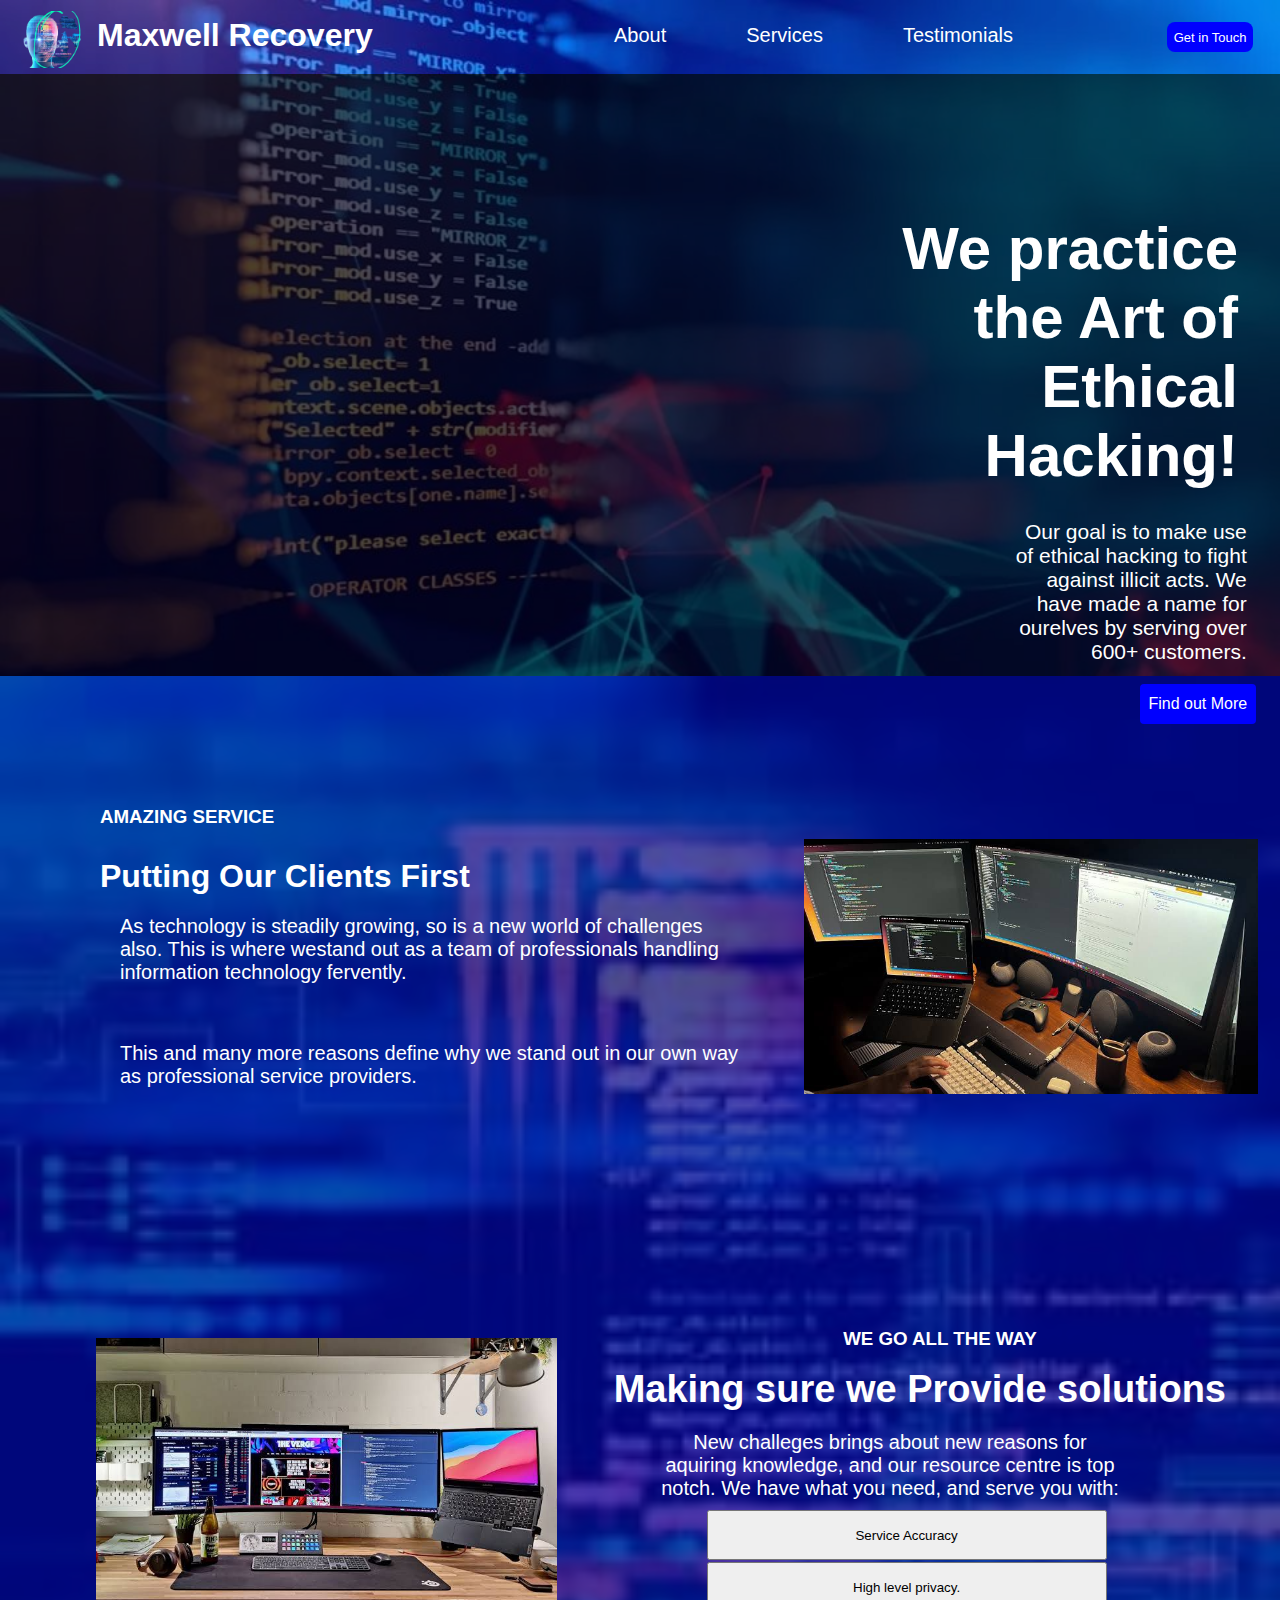
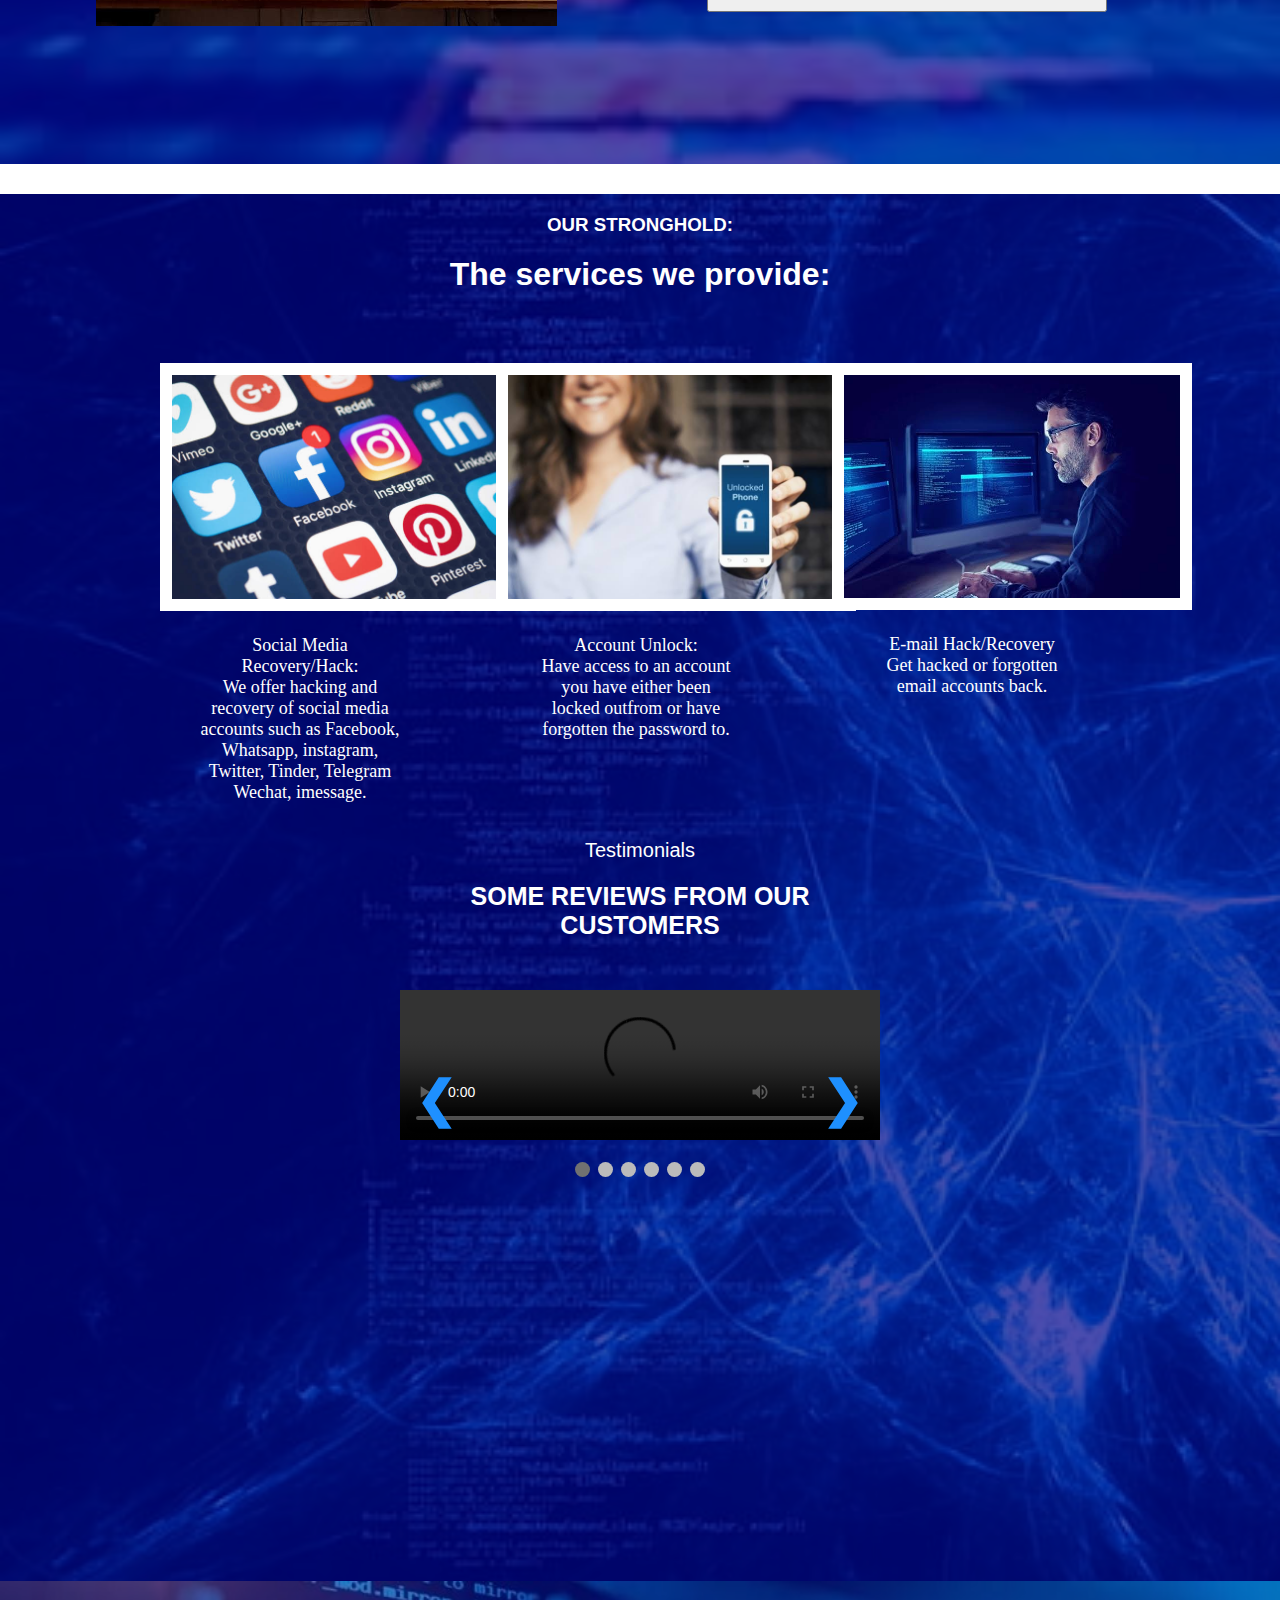
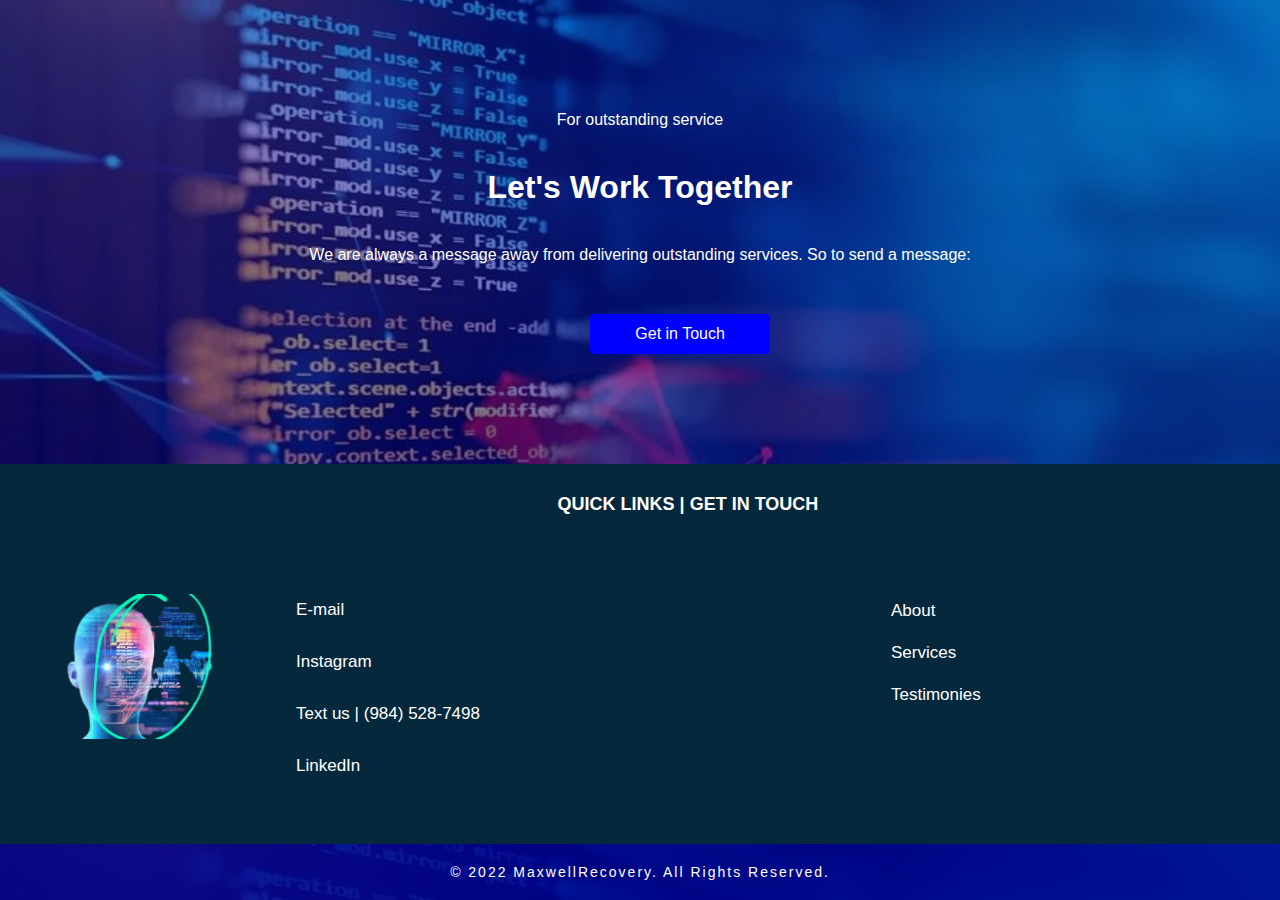
==== index.html @ 503d884e "Add files via upload" ====
<!DOCTYPE html> 
<html> 
<head> 
    <title> Maxwell Recovery - All Social Media Recovery Services </title>
    
        <meta charset="UTF-8">
        <meta name="description" content="All social media recovery servies.">
        <meta name="keywords" content="maxwellrecovery,hacked, recover,social media,recover hacked account">
        <meta name="viewport" content="width=device-width,initial-scale=1.0">
        <meta name="robots" content="index, follow">
    
    <link rel="icon" href="images/logo.png" />
    <link rel="stylesheet" type="text/css" href="style.css" />
    <link rel="stylesheet" href="style2.css" type="text/css" media="screen and (max-width: 980px)" />   
    </head>
    
    <body> 
        <div class="main-container">      
        <div class="header">
            <h1> Maxwell Recovery </h1>
            <img src="images/logo.png"/>
            
            <span class="open" id="openn" onclick="openNav()" style="cursor:pointer;"> &#9776; </span>
            
            <ul id="slide"> 
                <li><a href="aboutus.html"> About </a></li>
                <li> <a href="#container3"> Services</a> </li>
                <li> <a href="#testimonials">Testimonials</a> </li>
            </ul>
            
            <button> <a href="#firstul"> Get in Touch </a> </button>
        </div>
        
        
        <div class="container2">
            <h1> We practice the Art of Ethical Hacking! </h1>
            
            <p> Our goal is to make use of ethical hacking to fight against illicit acts. We have made a name for ourelves by serving over 600+ customers. </p>
            <button> <a href="aboutus.html">Find out More</a> </button>
            
            </div>
            </div>
            
        <div class="container3bg">
        <div class="container3" id="container3" >
            
            <h3> AMAZING SERVICE </h3>
            
            <h1> Putting Our Clients First</h1>
            
            <p> As technology is steadily growing, so is a new world of challenges also. This is where westand out as a team of professionals handling information technology fervently. </p> <br> 
            
            <p> This and many more reasons define why we stand out in our own way as professional service providers. </p>
            
            <img src="images/container2%20img.jpeg" />
        </div>
    
        
        
        <div class="container4">
            
            <img src="images/container4%20pic.jpeg" />
        
            <h3> WE GO ALL THE WAY </h3>
            
            <h1> Making sure we Provide solutions </h1>
            
            <p> New challeges brings about new reasons for aquiring knowledge, and our resource centre is top notch. We have what you need, and serve you with: </p>
            
            <button onclick="showSub1()"> Service Accuracy </button >
            
                <p id="sub1"> We make sure that we come together to deliver precise solution and not by hit-and-miss. </p>
            <button onclick="showSub2()"> High level privacy. </button >
            <p id="sub2"> We are hell bent on privacy i.e whatever happens betweens us stays there.</p>
            
        </div>
        </div>
        
        
        <div class="container5bg">
            <div class="bgdull">
        <div class="container5">
            <h3> OUR STRONGHOLD: </h3>
            
            <h1> The services we provide: </h1>
            
            <div class="images">
            <figure>
            <img src="images/socialmedia.JPG" />
                <figcaption> Social Media Recovery/Hack: <br> We offer hacking and recovery of social media accounts such as Facebook, Whatsapp, instagram, Twitter, Tinder, Telegram Wechat, imessage. </figcaption>
            </figure>
        
                
            <figure>
            <img src="images/extramile.JPG" />
                <figcaption> Account Unlock: <br>Have access to an account you have either been locked outfrom or have forgotten the password to. </figcaption>
            </figure>
            
            <figure>
            <img src="images/mother.JPG" />
                <figcaption> E-mail Hack/Recovery <br>Get hacked or forgotten email accounts back. </figcaption>
            </figure>
            </div> </div> <br> <br> 
            
            <div class="container6">
            <p id="testimonials"> Testimonials </p>
            
            <h1> SOME REVIEWS FROM OUR CUSTOMERS </h1>
            
    <div class="slideshow-container">
         <div class="mySlides fade">
    <div class="numbertext">1 / 6</div>
             <video src="images/testimony1.mp4" preload controls style="width:100%"> </video>
<!--    <div class="text">Caption Text</div>-->
  </div>

  <div class="mySlides fade">
    <div class="numbertext">2 / 6</div>
    <img src="images/testimony2.jpeg" style="width:100%" />
<!--    <div class="text">Caption Two</div>-->
  </div>

  <div class="mySlides fade">
    <div class="numbertext">3 / 6</div>
      <video src="images/testimony3.mp4" preload controls style="width:100%"></video>
<!--    <div class="text">Caption Three</div>-->
  </div>
        
  <div class="mySlides fade">
    <div class="numbertext">4 / 6</div>
    <img src="images/testimony4.jpeg" style="width:100%" />
<!--    <div class="text">Caption Four</div>-->
  </div>
        
    <div class="mySlides fade">
    <div class="numbertext">5 / 6</div>
        <video src="images/testimony5.mp4" preload controls style="width:100%"></video> 
<!--    <div class="text"> Caption Five</div>-->
  </div>
        
    <div class="mySlides fade">
    <div class="numbertext">6 / 6</div>
    <img src="images/testimony6.jpeg" style="width:100%" />
<!--    <div class="text"> Caption Six</div>-->
  </div>

  <!-- Next and previous buttons -->
  <a class="prev" onclick="plusSlides(-1)">&#10094;</a>
  <a class="next" onclick="plusSlides(1)">&#10095;</a>
<br>
        </div>

<!-- The dots/circles -->
<div style="text-align:center">
  <span class="dot" onclick="currentSlide(1)"></span>
  <span class="dot" onclick="currentSlide(2)"></span>
  <span class="dot" onclick="currentSlide(3)"></span>
  <span class="dot" onclick="currentSlide(4)"></span>
  <span class="dot" onclick="currentSlide(5)"></span>
    <span class="dot" onclick="currentSlide(6)"></span>
</div>       
            </div>
        </div>
        </div>
        
        <div class="main-container">
        <div class="container7">
            <p> For outstanding service </p>
            
            <h1> Let's Work Together </h1>
            
            <p> We are always a message away from  delivering outstanding services. So to send a message: </p>
            
            <button> <a href="#secondul"> Get in Touch </a> </button>
        </div>
        </div>
        
        <div class="container8">
            
            <a href="#top"><img src="images/logo.png" /></a>
            
            <h2> QUICK LINKS | GET IN TOUCH </h2>
            
            <ul id="secondul"> 
                <li> <a href="mailto:Maxwellken360@gmail.com">E-mail</a> </li>
                <li> <a href="https://www.instagram.com/maxwell_recovery360/?fs=e&s=cl">Instagram</a> </li>
                <li> Text us | (984) 528-7498</li>
                <li> <a href="#">LinkedIn</a> </li>    
            </ul>
            
            <ul id="firstul">
                <li><a href="aboutus.html"> About</a> </li>
                <li> <a href="#services">Services</a> </li>
                <li> <a href="#testimonials">Testimonies </a></li>
            </ul>
            
        </div>

    <div id="google_translate_element"></div>
        
        <div class="main-container">
        <div class="bottom">
            <p> &copy; 2022 MaxwellRecovery. All Rights Reserved. </p>
        </div>
        </div> 
        
        <script type="text/javascript" src="//translate.google.com/translate_a/element.js?cb=googleTranslateElementInit"></script>
        
        <script type="text/javascript">
            function googleTranslateElementInit() {
                new google.translate.TranslateElement({pageLanguage: 'en'}, 'google_translate_element');
            }
        </script>     
        
        <script src="app.js" type="text/javascript"> </script>
        
    </body>
</html>
---- style.css ----
*{
    padding: 0px; 
    margin: 0px; 
}

.main-container{
    background: url(images/background%201.jpeg);
    background-size: cover; 
}

.header{
    background: rgba(0,0,225,0.4);
    padding: 27px;
    height: 20px;
}

.header h1{
    font-family: sans-serif;
    margin-left: 70px;
    margin-top: -10px;
    color: white;
}

.header img{
    width: 7%;
    margin-left: -30px;
    margin-top: -50px;
}

.open{
    display: none;
}

.header ul{
    float: right;
    margin-right: 200px;
}

.header li{
    display: inline;
    float: left;
    margin-top: -70px;
    font-size: 20px;
    font-family: sans-serif;
    color: white;
    padding: 40px;
}

.header button{
    float: right;
    margin-top: -65px;
    margin-left: 540px;
    width: 7%;
    height: 30px;
    border: none;
    border-radius: 8px;
    background: blue;
    color: white;
    font-size: 13px;
    user-select: none;
}

.header button:hover{
    background: darkblue;
    transition: 0.2s;
    cursor: pointer;
}

.header a{
    text-decoration: none;
    color: white;
}


.container2 {
    height:2px;
    padding: 300px;
    background: rgba(0,0,25,0.7);
}

.container2 h1{
    color: white; 
    text-align: right;
    font-family: sans-serif; 
    font-size: 60px;
    width: 60%;
    margin-top: -160px;
    margin-left: 530px;
    margin-bottom: 3px;
}

.container2 p{
    color: white;
    text-align: right;
    font-size: 21px;
    width: 36%;
    margin-top: 10px;
    margin-left: 682px;
}

.container2 button{
    margin-left: 840px;
    width: 17%;
    height: 40px;
    font-size: 16px;
    border: none;
    border-radius: 4px;
    background: blue;
    color: white;
    user-select: none;
}

.container2 button:hover{
    background: darkblue;
    transition: 0.2s;
    cursor: pointer;
}
.container2 a{
    text-decoration: none;
    color: white;
}


.container3bg{
    background: url(images/background%202.jpeg);
    background-size: cover;
}
.container3{
    background: rgba(0,0,139,0.7);
    padding: 100px;
}


.container3 h3{
    padding: 30px;
    margin: 0 -30px;
    font-family: sans-serif;
    color: white; 
    letter-spacing: 2;
}

.container3 h1{
   margin: 0 0px;
    font-family: sans-serif;
    color: white;
}

.container3 p{
    width: 58%;
    margin: 10 -16px;
    text-align: left;
    font-size: 20px;
    color: white
}

.container3 img{
    width: 42%;
    float: left;
    margin-left: 704px;
    margin-top: -269px;
}
.container4{
    background: rgba(0,0,139,0.7);
    padding: 150px;
}
.container4 img{
    width: 47%;
    float:left;
    margin-left: -54px;
    margin-top: -20px;
}

.container4 h3{
    text-align: center; 
    font-family: sans-serif;
    color: white;
    padding: 10px;
    margin-top: -40px;
    margin-left: 600px;
}

.container4 h1{
    text-align: right;
    color: white;
    font-family:sans-serif;
    width: 70%;
    margin-left: 380px;
    font-size: 38px;
    padding: 10px;
    margin-top: -2px;
}

.container4 p{
    text-align: center;
    color: white;
    padding: 10px;
    font-size: 20px;
    margin-left: 500px;
}

.container4 button{
    margin-left: 150px;
    width: 400px;
    margin-bottom: 2px;
    height: 50px;
    user-select: none;
}

#sub1{
    display: none;
}

#sub2{
    display: none;
}


.container5 h3{
    text-align: center;
    padding: 20px;
    color: white;
    margin-top: 30px;
    font-family: sans-serif;
}

.container5 h1{
    text-align: center;
    color: white;
    font-family: sans-serif;
    
}

.bgdull{
    background: rgba(0,0,139,0.7);
}

.container5bg{
    background: url(images/background4.jpg);
    background-size: cover;
}

.images{
    margin-left: 160px;
    margin-top: 70px;
}

figure{
    width: 30%;
    height: 460px;
    float: left;
    color: white;
}

figure img{
    width: 100%;
    border: 12px solid white;
}

figure:hover{
    cursor: pointer;
    background: white;
    color: blue;
    transition: 0.3s;
}

figcaption{
    text-align: center;
    width: 200px;
    margin-left: 40px;
    font-size: 18px;
    margin-top: 20px;   
}

.container6{
    padding: 400px;
}

.container6 p{
    font-size: 20px;
    margin-top: 20px;
}

.container6 h1{
    text-align: center;
    color: white;
    font-family: sans-serif;
    font-size: 25px;
    margin-bottom: 50px;
}

/* Slideshow container */
.slideshow-container {
  max-width: 1000px;
  position: relative;
  margin: auto;
}

/* Hide the images by default */
.mySlides {
  display: none;
}

/* Next & previous buttons */
.prev, .next {
  cursor: pointer;
  position: absolute;
  top: 50%;
  width: auto;
  margin-top: -22px;
  padding: 16px;
  color:dodgerblue;
  font-weight: bolder;
  font-size: 50px;
  transition: 0.6s ease;
  border-radius: 0 3px 3px 0;
  user-select: none;
}

/* Position the "next button" to the right */
.next {
  right: 0;
  border-radius: 3px 0 0 3px;
}

/* On hover, add a black background color with a little bit see-through */
.prev:hover, .next:hover {
  background-color: rgba(0,0,0,0.8);
}

/* Caption text */
/*
.text {
  color: #f2f2f2;
  font-size: 15px;
  padding: 8px 12px;
  position: absolute;
  top: 500px;
  bottom: 8px;
  width: 100%;
  background: rgba(0,0,0,0.8);
  text-align: center;
}
*/

/* Number text (1/3 etc) */
.numbertext {
  color: black;
  font-size: 14px;
  padding: 8px 12px;
  position: absolute;
  top: 0;
}

/* The dots/bullets/indicators */
.dot {
  cursor: pointer;
  height: 15px;
  width: 15px;
  margin: 0 2px;
  background-color: #bbb;
  border-radius: 50%;
  display: inline-block;
  transition: background-color 0.6s ease;
}

.active, .dot:hover {
  background-color: #717171;
}

/* Fading animation */
.fade {
  animation-name: fade;
  animation-duration: 1.5s;
}

@keyframes fade {
  from {opacity: .4}
  to {opacity: 1}
}

.container7{
    background: rgba(0,0,139,0.5);
    padding: 110px;
}

.container7 h1,p{
    text-align: center;
    color: white;
    font-family: sans-serif;
    padding: 20px;
}

.container7 button{
    margin-top:30px;
    margin-left: 480px;
    width: 17%;
    height: 40px;
    font-size: 16px;
    border: none;
    border-radius: 4px;
    background: blue;
    color: white;
    user-select: none;
    
}
.container7 button:hover{
    background: darkblue;
    transition: 0.3s;
}
.container7 a{
    text-decoration: none;
    color: white;
}
.container8{
    background: #06283d;
    height: 380px;
    font-family: sans-serif;
}

.container8 h2{
    padding: 30px;
    float: left;
    font-size: 18px;
    margin-left: 310px;
    color: white;
}

#firstul {
    float:right;
    margin-top: 126px;
    color: white;
}

#firstul li{
    display: block;
    margin-left: -400px;
    padding:11px;
    font-size: 17px;
}


#secondul {
    float: right;
    margin-top: 120px;
    color: white;
}

#secondul li{
    display: block;
    margin-left: -1000px;
    padding:16px;
    font-size: 17px;
}

.container8 a:hover{
    color: blue;
    cursor: pointer;
    transition: 0.3s;
}

.container8 a{
    text-decoration: none;
    color: white;
}

.container8 img{
    width: 17%;
    margin-top: 130px;
    float: left;
}

.bottom {
    background: rgba(0,0,139,0.9)
}
.bottom p{
    font-size: 14px;
    letter-spacing: 2px;
}

/*ABOUT US PAGE*/

.container9 {
    padding: 150px;
    background: rgba(0,0,139,0.8)
}

.container9 img{
    float:left;
    width: 50%;
    margin-left: -140px;
    margin-top: 20px;
}

.container9 h3{
    text-align: center;
    color: white;
    letter-spacing: 3px;
    font-size: 15px;
    font-family: sans-serif;
    padding: 20px;
    
}

.container9 h1{
    text-align: center;
    color: antiquewhite;
    font-family: sans-serif;
}

.container9 p{
    text-align: left; 
    margin-left: 400px;
    font-size: 16px;
}

.container9 button{
    margin-left: 220px;
    margin-top: 10px;
     width: 17%;
    height: 40px;
    font-size: 16px;
    border: none;
    border-radius: 4px;
    background: blue;
    color: white;
    user-select: none;
}

.container9 a{
    text-decoration: none;
    color: white;
}

.container10 {
    padding: 160px;
}

.container10 h1{
    font-family: sans-serif;
    font-size: 34px;
    margin-left: -60px;
}

.container10 p{
    color: black;
    margin-left: -90px;
    font-size: 17px;
    width: 50%;
}

.container10 h3{
    float: right; 
    margin-top: -330px;
    margin-right: 180px;
    color: darkgoldenrod;
    font-family: cursive;
    font-size: 30px;
}

.container10 img{
    width: 50%; 
    float: right;
    margin-top: -260px;   
}

.container11 p{
    color: black;
    font-family: monospace;
    font-size: 20px;
}
---- style2.css ----
.header{
    width: 1204px;
    background: rgba(0,0,225,0.4);
    height: 140px;
}

.header h1{
    margin-left: 200px;
    margin-top: 30px;
    font-size: 80px;
}

.header img{
    width: 18%;
    margin-top: -130px;
}

.main-container{
    width: 78.7rem;
    background: url(images/background%201.jpeg);
    background-size: cover; 
}

.header ul{
    display: none;
    position: absolute;
    text-align: center;
    width: 32.4%;
    float: none;
    background: white;
    margin-left: 633px;
    margin-right: 0px;
    margin-top:30px;
    padding: 140px;
    border-radius:0px 0px 10px 50px;;
}

.header li{
    display: block;
    margin-top: 30px;
    font-size: 60px;
    color: blue;
    font-family: sans-serif;
    padding: 0px;
}

.header a{
    color: blue;
}

.header a:hover{
    color: darkblue;
    transition: 0.3s;
}

.header button{
    display: none;
}

.open{
    display: block;
    text-align: center;
    color: white; 
    font-size: 70px;
    font-weight: bold;
    float: right;
    margin-top: -97px;
    background: white ;
    border-radius: 10px;
    color: darkblue;
    padding: 12px;
    width:6%
}


.container2 {
    height:800px;
    background: rgba(0,0,25,0.7);
}

.container2 h1{
    width: 153%;
    color: white; 
    text-align: center;
    font-family: sans-serif; 
    font-size: 130px;
    margin-top: 0px;
    margin-left: -170px;
    margin-bottom: 0px;
}

.container2 p{
    color: white;
    text-align: center;
    font-size: 56px;
    font-family: serif;
    width: 100%;
    margin-top: 10px;
    margin-left: 0px;
}

.container2 button{
    margin-left: 130px;
    width: 60%;
    height: 100px;
    font-size: 50px;
    border: none;
    border-radius: 9px;
    background: blue;
    margin-top: 40px;
}

.container2 button:hover{
    background: #5a8;
    transition: 0.2s;
    cursor: pointer;
}

.container3bg{
    background: url(images/background%202.jpeg);
    background-size: cover;
    width: 1260px;
}
.container3{
    background: rgba(0,0,139,0.7);
    width: 1059px;
    padding: 100px;
}

.container3 img{
    width: 107%;
    position: absolute;
    top: 2000px;
    float: left;
    margin-left: 7px;
}

.container3 h3{
    padding: 50px;
    margin-top:700px ;
    font-size: 36px;
    margin-left: -45px;
}

.container3 h1{
    font-size: 70px;
}

.container3 p{
    width: 66%;
    font-size: 50px;
}

.container4{
    background: rgba(0,0,139,0.7);
    padding: 150px;
}
.container4 img{
    width: 107%;
    position: absolute;
    top: 3500px;
    float: left;
    margin-left: -40px;
}

.container4 h3{
    text-align: left; 
    font-size: 36px;
    padding: 10px;
    margin-top: 600px;
    margin-left: -50px;
}

.container4 h1{
    text-align: left;
    width: 100%;
    margin-left: -70px;
    font-size: 70px;
    padding: 30px;
    margin-top: -2px;
}

.container4 p{
    text-align: left;
    color: white;
    padding: 10px;
    font-size: 50px;
    margin-left: -50px;
    margin-bottom: 70px;
}

.container4 button{
    margin-left: 10px;
    width: 900px;
    font-size: 45px;
    height: 100px;
    margin-bottom: 7px;
}

#sub1{
    display: none;
    text-align: center;
    font-size: 45px;
}

#sub2{
    display: none;
    text-align: center;
    font-size: 45px;
}


.container5 h3{
    text-align: center;
    padding: 40px;
    margin-top: -1px;
    margin-left: 140px;
    font-size: 33px;
}

.container5{
    width: 1100px;
}

.container5 h1{
    text-align: center;
    margin-left: 140px;
    font-size: 70px;
    
}

.bgdull{
    background: rgba(0,0,139,0.7);
    width: 1260px;
}

.container5bg{
    background: url(images/background4.jpg);
    background-size: cover;
    width: 1260px;
}

.images{
    margin-left: 100px;
    margin-top: 90px;
}

figure{
    width: 50%;
    height: 1000px;
}

figcaption{
    text-align: center;
    width: 500px;
    margin-left: 1px;
    font-size: 53px;
    margin-top: 50px;   
}

.container6{
    padding: 400px;
}

.container6 p{
    font-size: 40px;
    padding: 50px;
    margin-top: -500px;
}

.container6 h1{
    width: 620px;
    font-size: 60px;
    margin-left: -80px;
    
}

/* Slideshow container */
.slideshow-container {
  width: 1000px;
  position: relative;
  margin: 100px -280px 0  ;
}

/* Hide the images by default */
.mySlides {
  display: none;
}

/* Next & previous buttons */
.prev, .next {
  cursor: pointer;
  position: absolute;
  top: 50%;
  width: auto;
  margin-top: -22px;
  padding: 16px;
  color:dodgerblue;
  font-weight: bolder;
  font-size: 80px;
  transition: 0.6s ease;
  border-radius: 0 3px 3px 0;
  user-select: none;
}

/* Position the "next button" to the right */
.next {
  right: 0;
  border-radius: 3px 0 0 3px;
}

/* On hover, add a black background color with a little bit see-through */
.prev:hover, .next:hover {
  background-color: rgba(0,0,0,0.8);
}


/* Number text (1/3 etc) */
.numbertext {
  color: black;
  font-size: 24px;
  padding: 8px 12px;
  position: absolute;
  top: 0;
}

/* The dots/bullets/indicators */
.dot {
  cursor: pointer;
  height: 15px;
  width: 15px;
  margin: 0 2px;
  background-color: #bbb;
  border-radius: 50%;
  display: inline-block;
  transition: background-color 0.6s ease;
}

.active, .dot:hover {
  background-color: #717171;
}

/* Fading animation */
.fade {
  animation-name: fade;
  animation-duration: 1.5s;
}

@keyframes fade {
  from {opacity: .4}
  to {opacity: 1}
}


.container7{
    background: rgba(0,0,139,0.6);
    width: 1040px;
}

.container7 h1,p{
    padding: 20px;
}


.container7 h1{
    font-size: 100px;
}

.container7 p{
    font-size: 40px;
}

.container7 button{
    margin-top:30px;
    margin-left: 380px;
    width: 25%;
    height: 80px;
    font-size: 34px;
    border: none;
    border-radius: 9px;    
}

.container8{
    width: 1260px;
    background: #06283d;
    height: 800px;
    font-family: sans-serif;
}

.container8 h2{
    padding: 90px;
    float: left;
    font-size: 40px;
    margin-left: -50px;
    letter-spacing: 7px;
}

#firstul {
    float:right;
    margin-top: 280px;
}

#firstul li{
    margin-left: -400px;
    padding:21px;
    font-size: 44px;
}


#secondul {
    float: right;
    margin-top: 297px;
}

#secondul li{
    display: block;
    margin-left: -960px;
    padding:24px;
    font-size: 46px;
    color: white;
}

.container8 img{
    width: 21%;
    margin-top: 70px;
    float: left;
}

.bottom {
    width: 1260px;
    background: rgba(0,0,139,0.9);
}
.bottom p{
    font-size: 24px;
    letter-spacing: 2px;
}
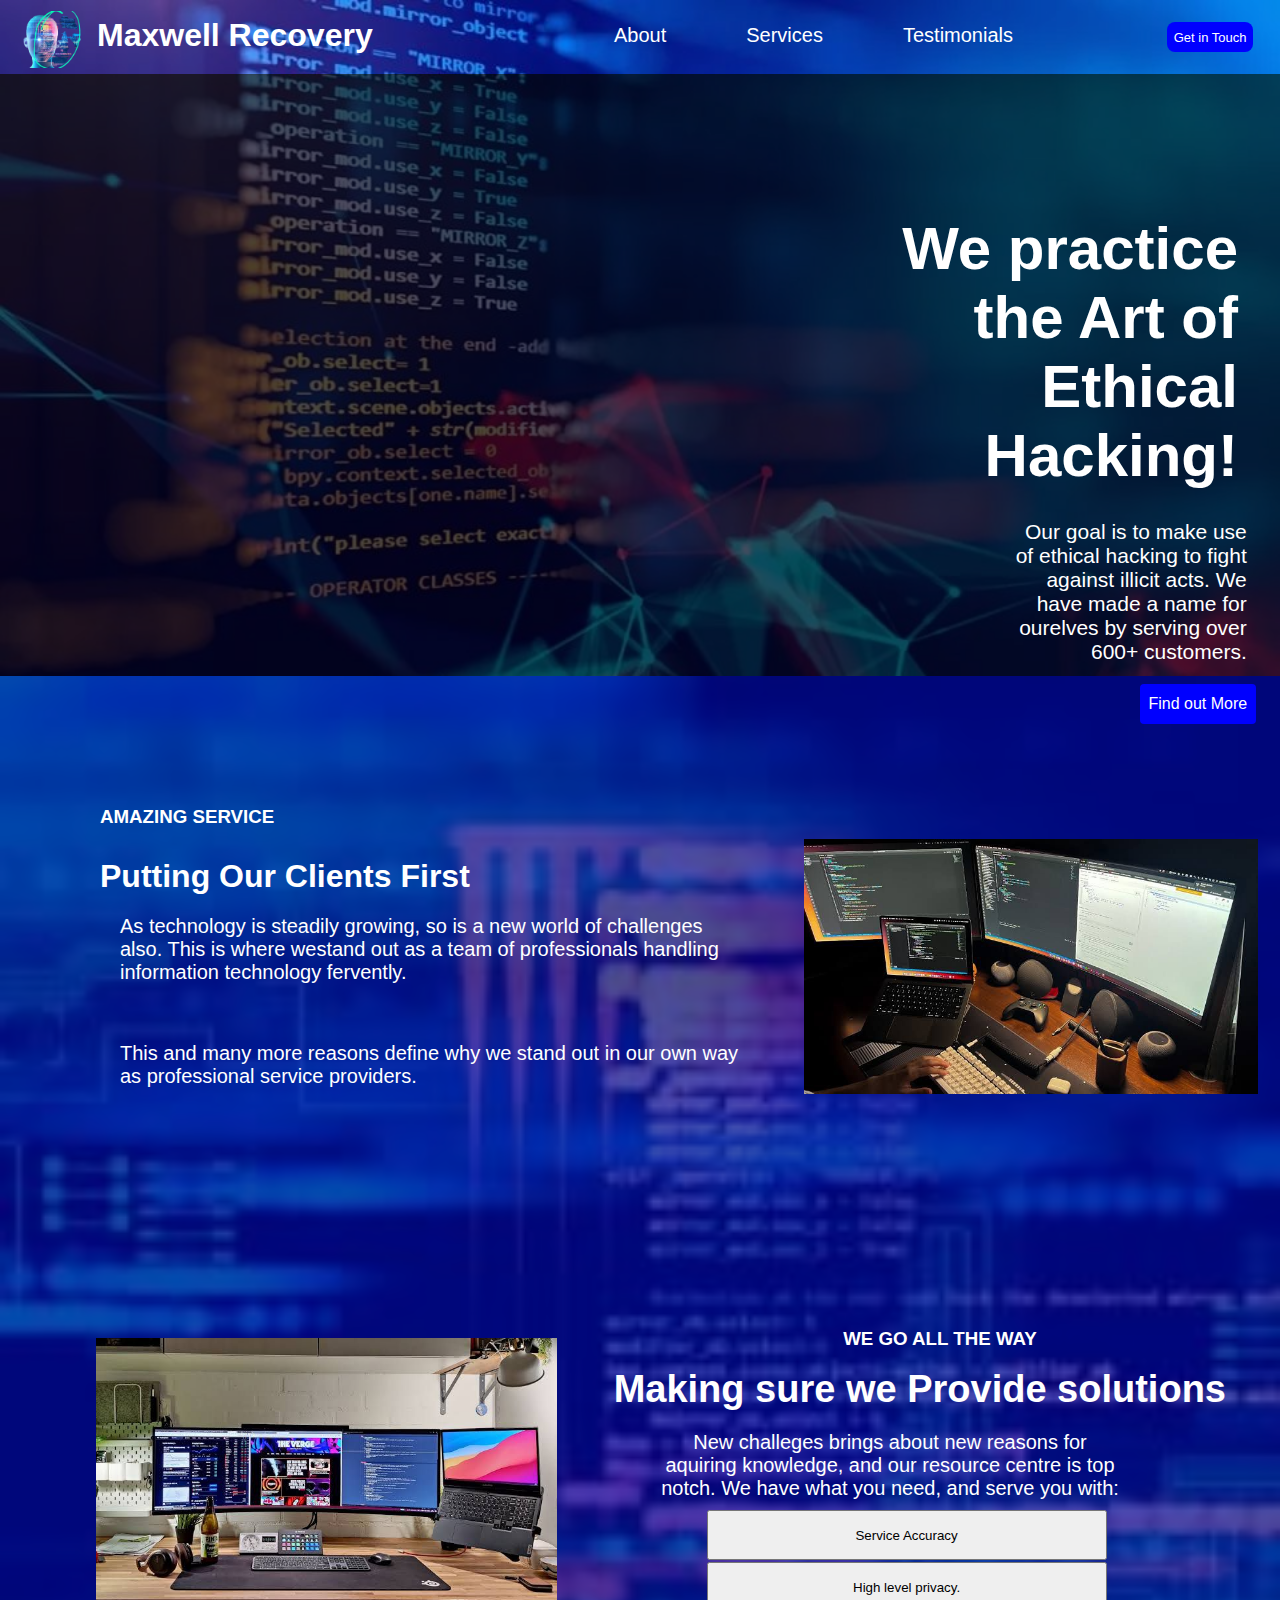
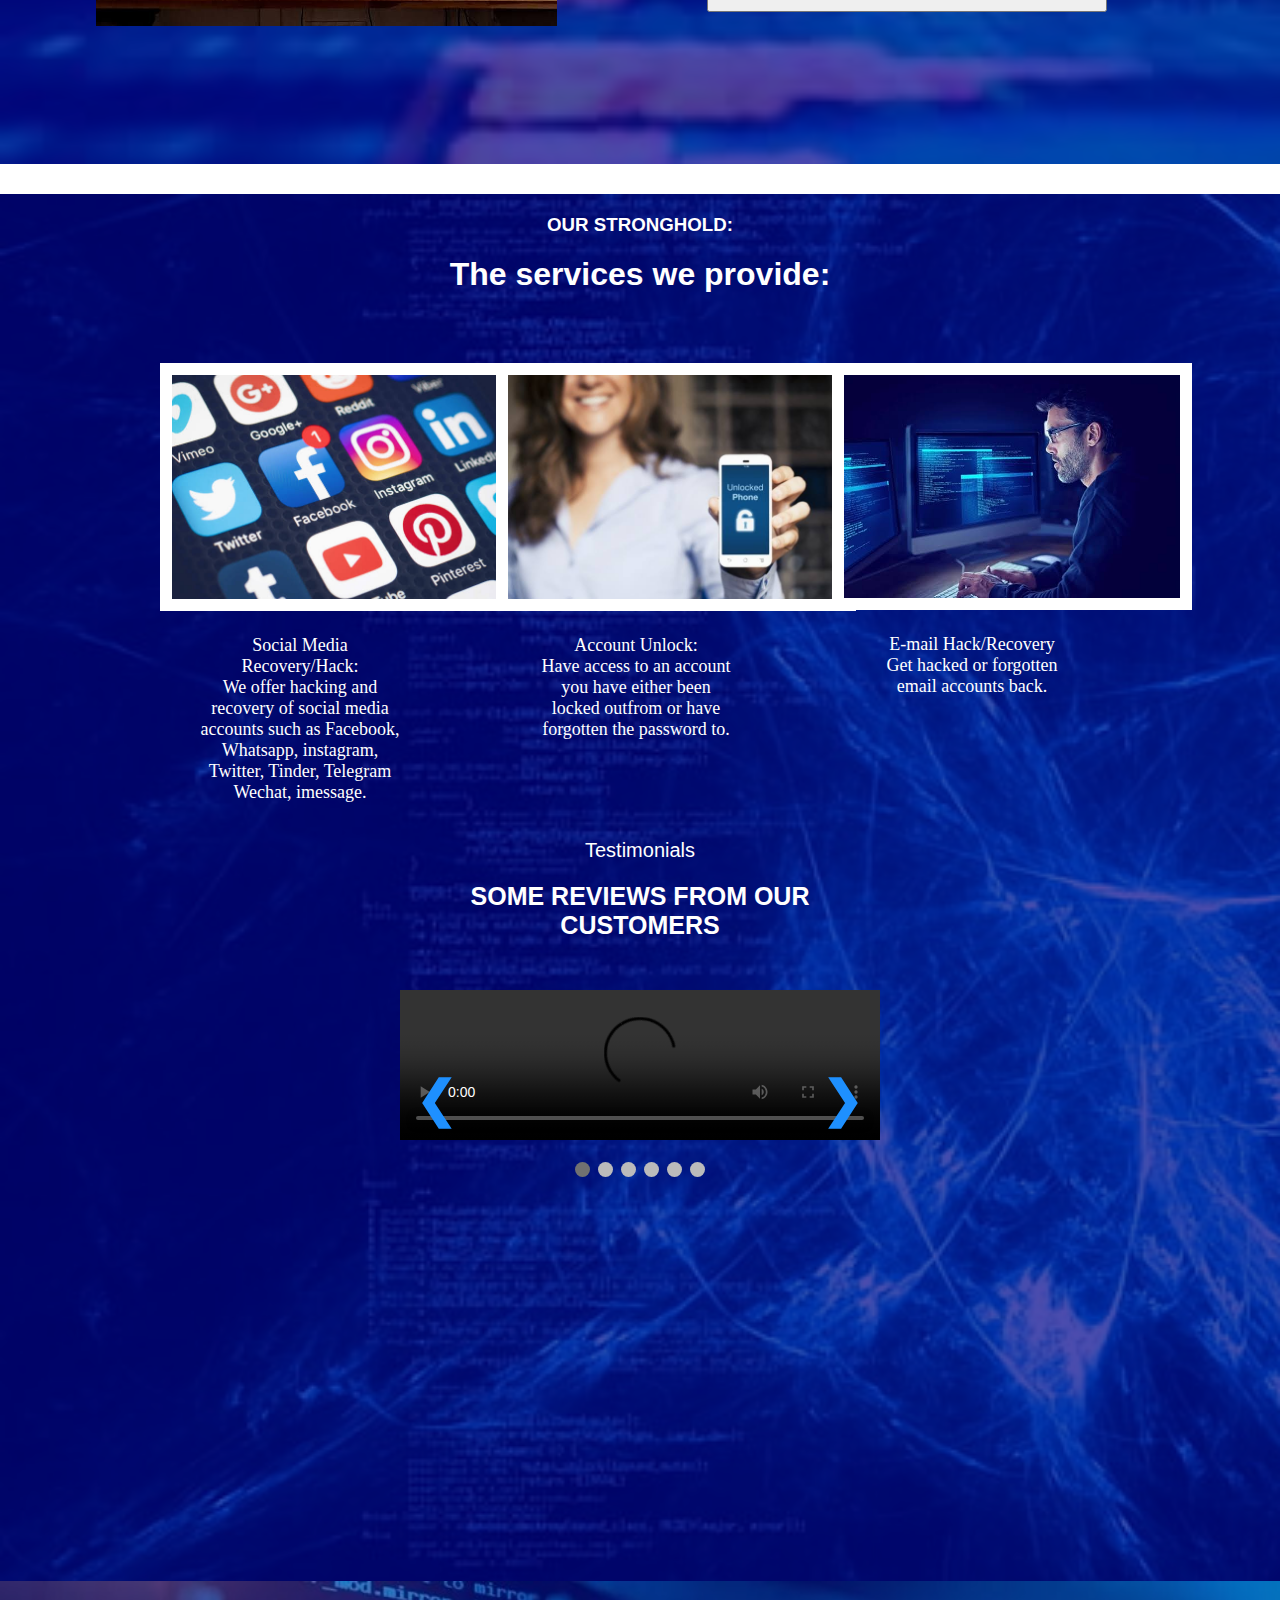
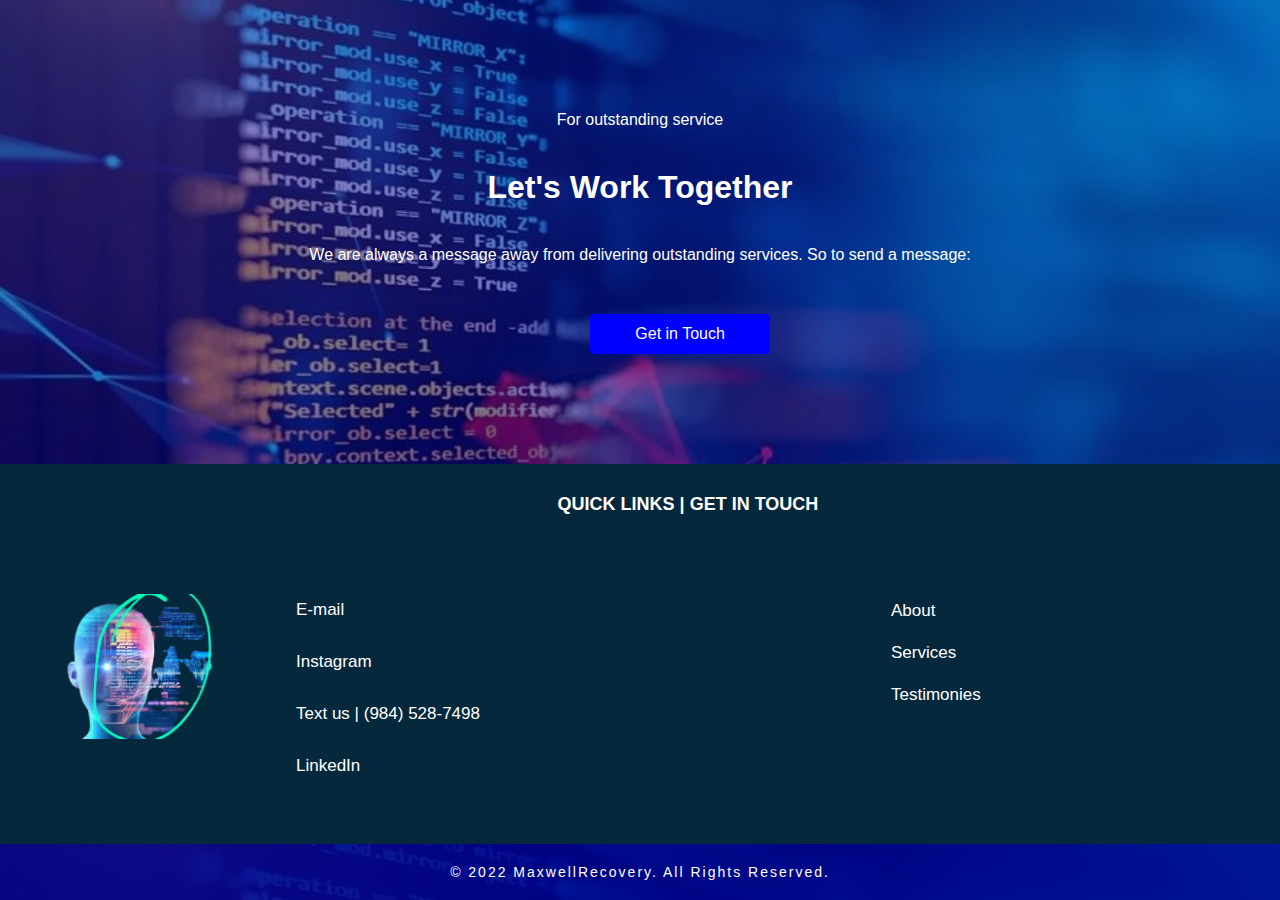
==== commit bbba331c: "Update index.html" ====
--- a/index.html
+++ b/index.html
@@ -6,7 +6,7 @@
         <meta charset="UTF-8">
         <meta name="description" content="All social media recovery servies.">
         <meta name="keywords" content="maxwellrecovery,hacked, recover,social media,recover hacked account">
-        <meta name="viewport" content="width=device-width,initial-scale=1.0">
+        <meta name="viewport" content="width=500, initial-scale=1.0">
         <meta name="robots" content="index, follow">
     
     <link rel="icon" href="images/logo.png" />
@@ -215,4 +215,4 @@
         <script src="app.js" type="text/javascript"> </script>
         
     </body>
-</html>+</html>
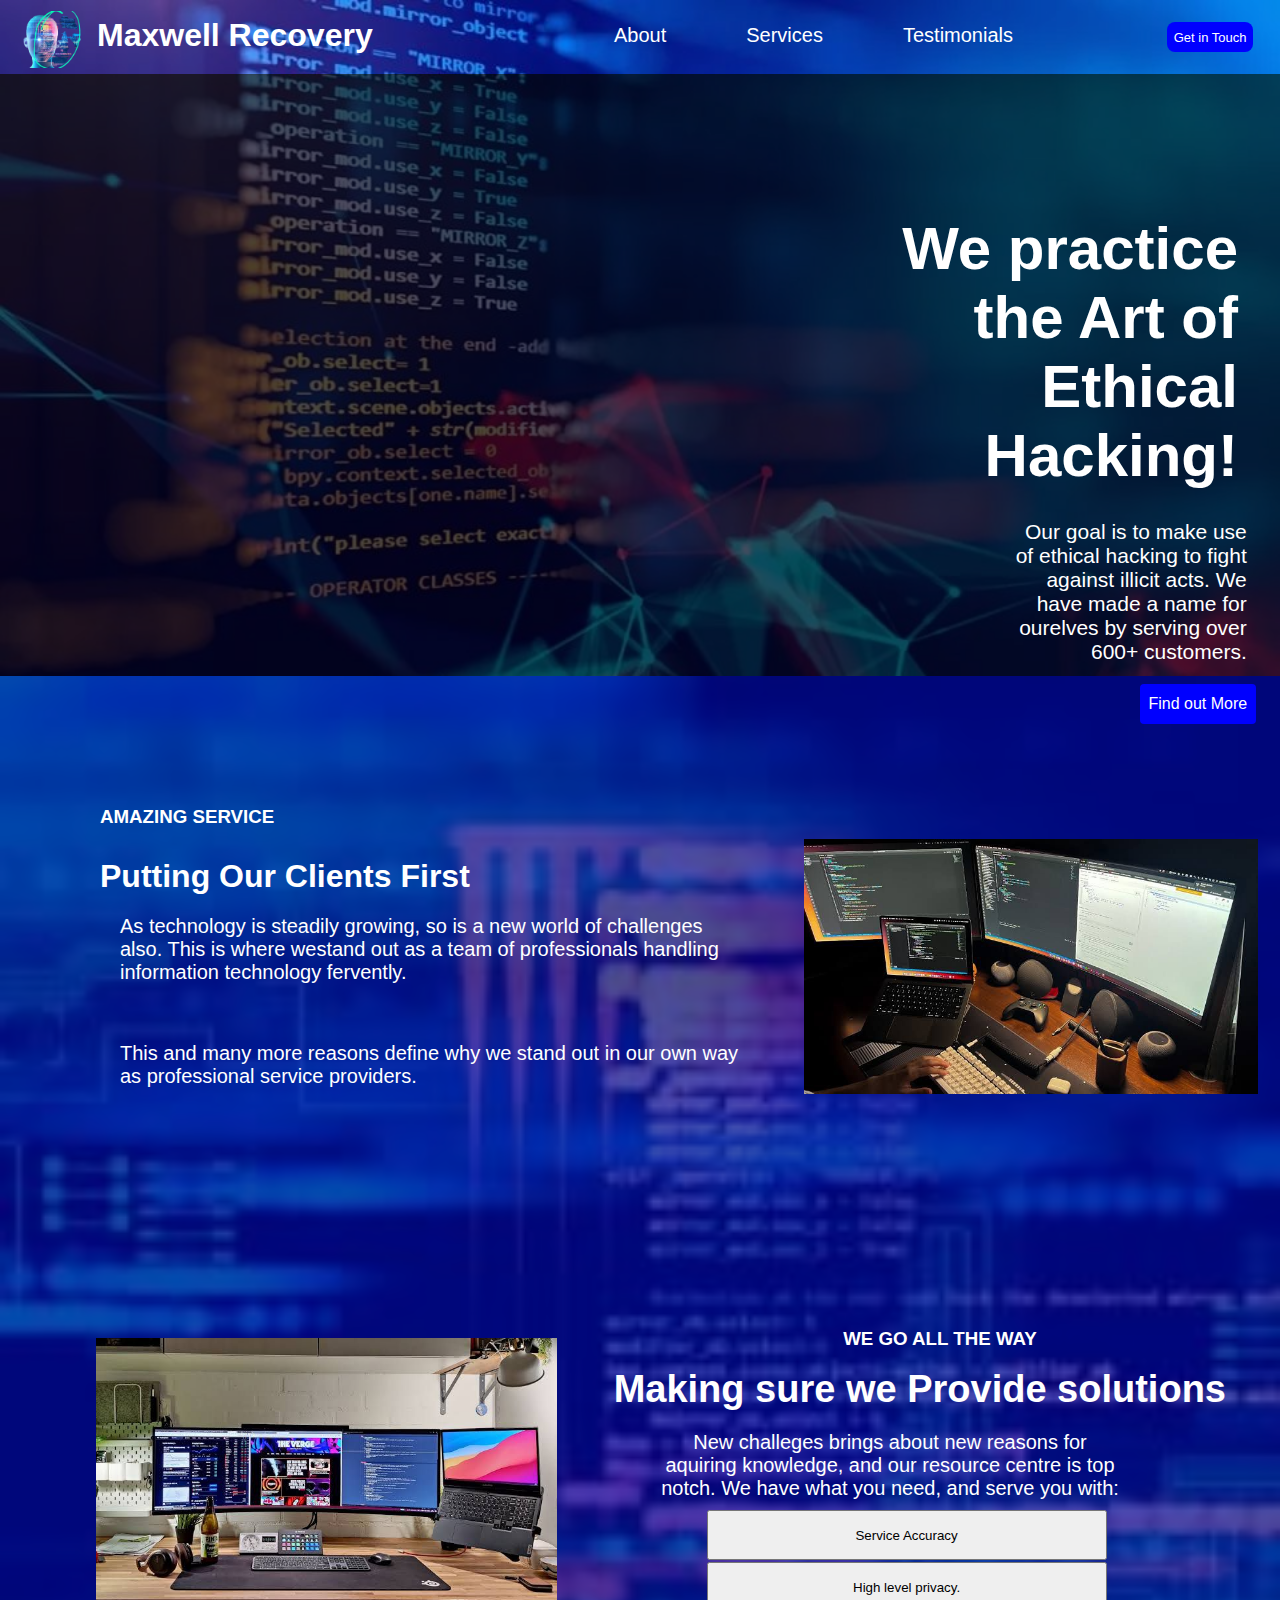
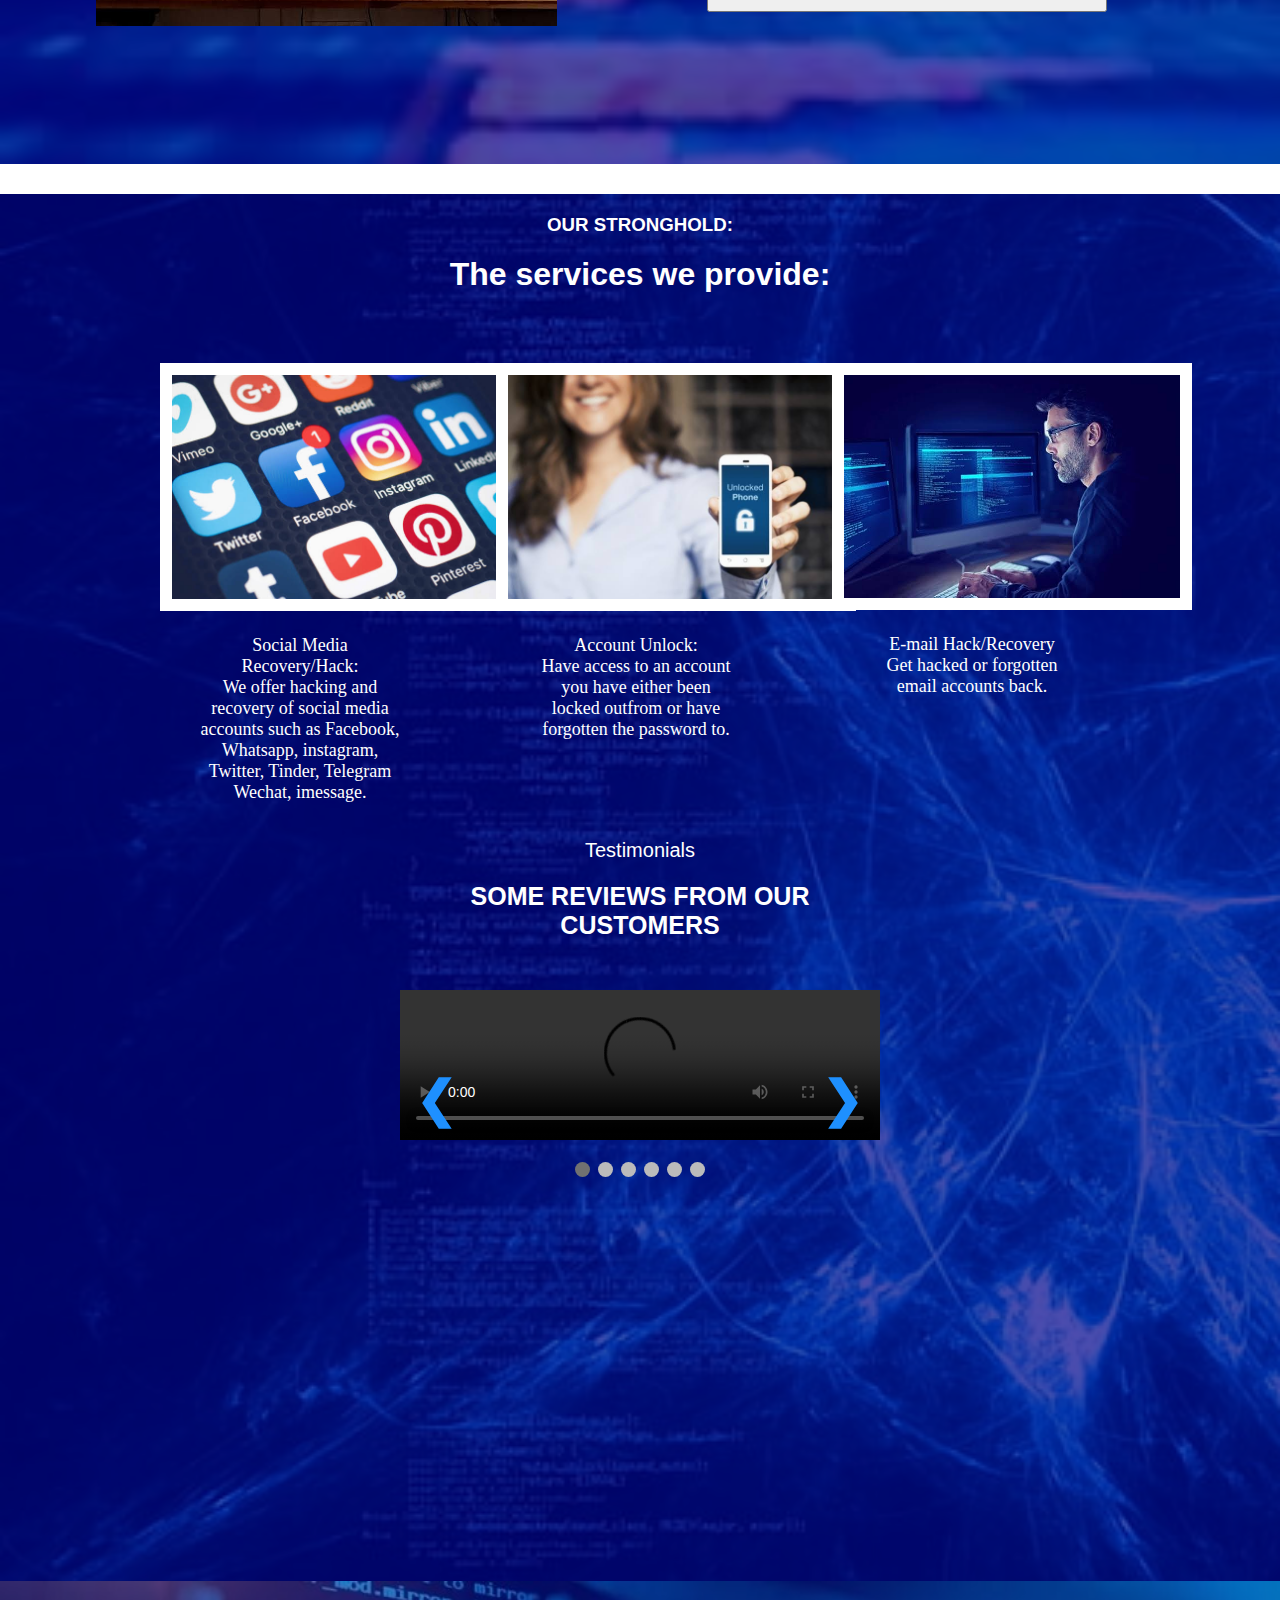
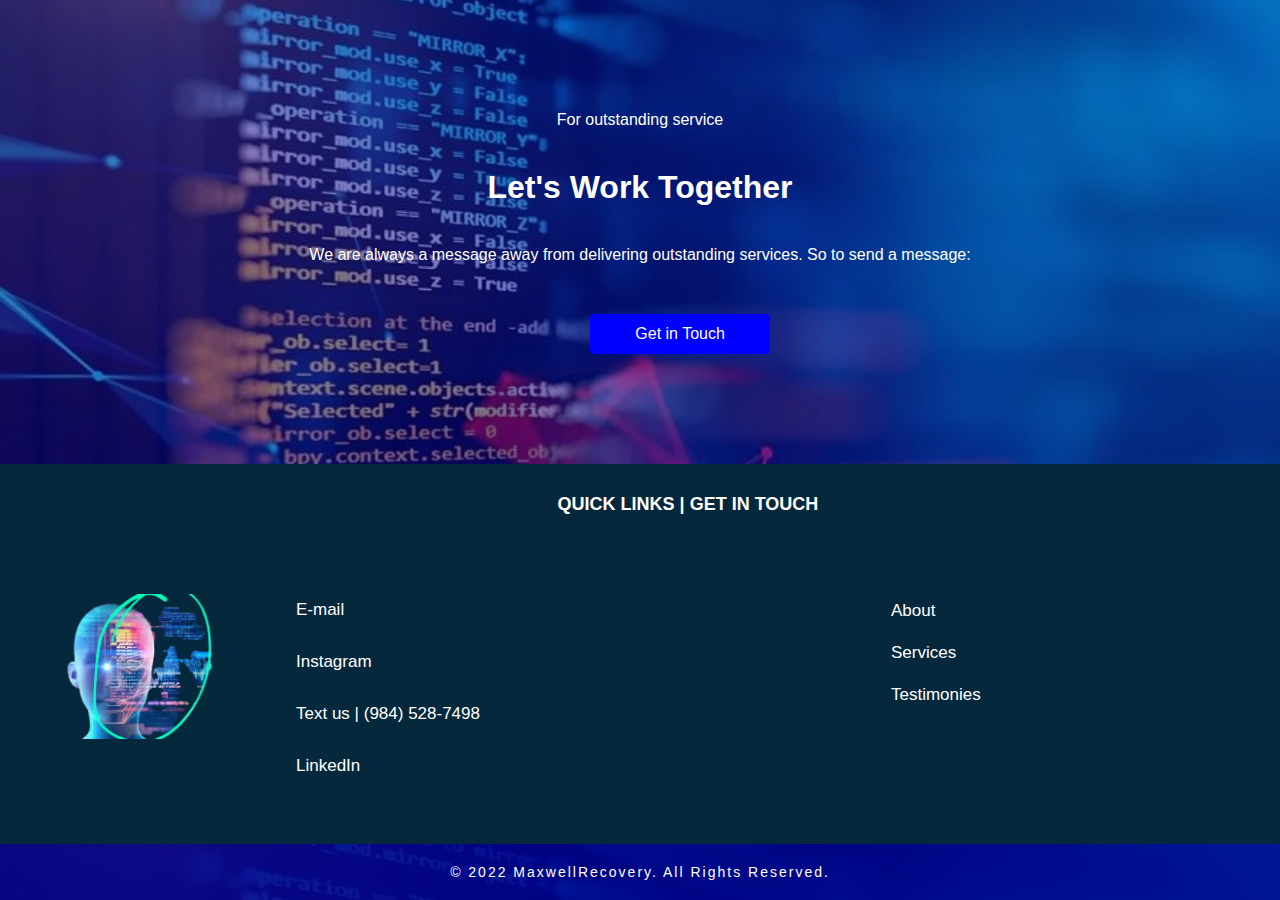
==== commit dc71aa2d: "Update index.html" ====
--- a/index.html
+++ b/index.html
@@ -6,7 +6,7 @@
         <meta charset="UTF-8">
         <meta name="description" content="All social media recovery servies.">
         <meta name="keywords" content="maxwellrecovery,hacked, recover,social media,recover hacked account">
-        <meta name="viewport" content="width=500, initial-scale=1.0">
+        <meta name="viewport" content="width=device-width,initial-scale=0.5">
         <meta name="robots" content="index, follow">
     
     <link rel="icon" href="images/logo.png" />
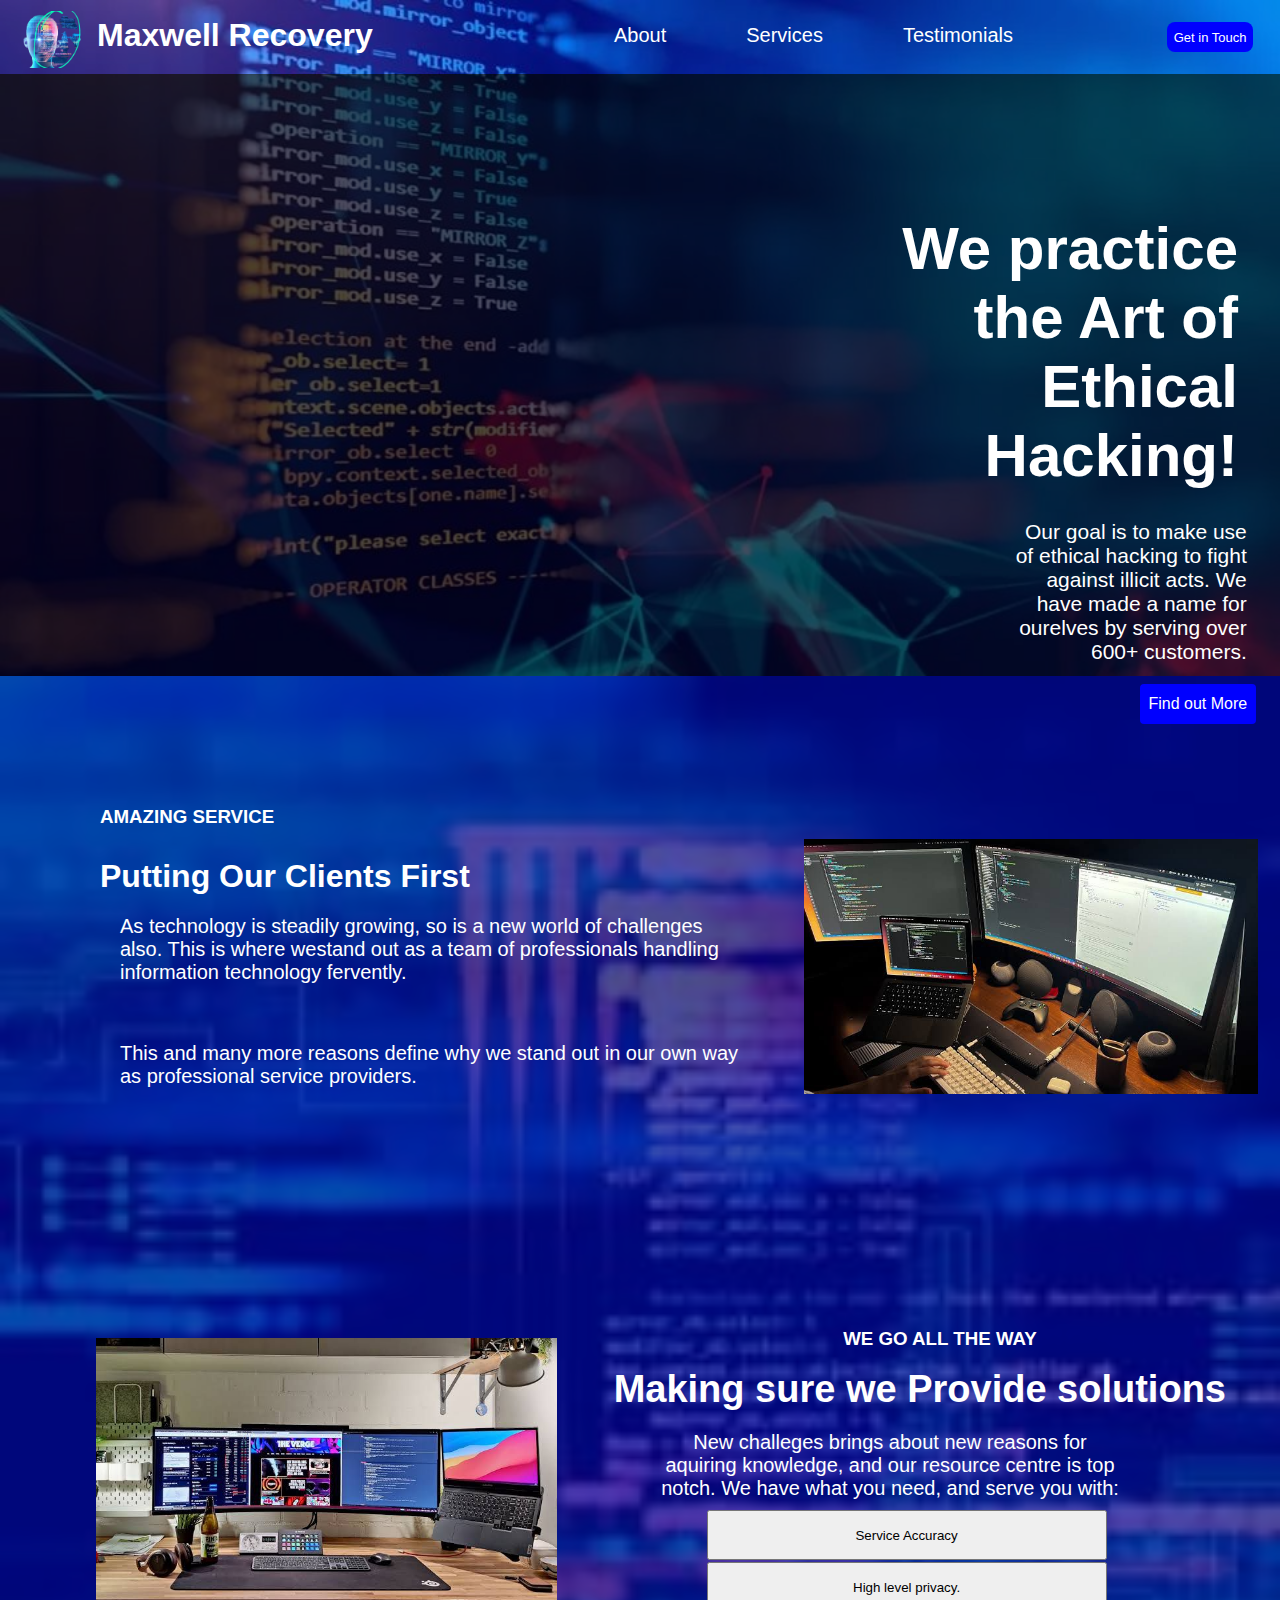
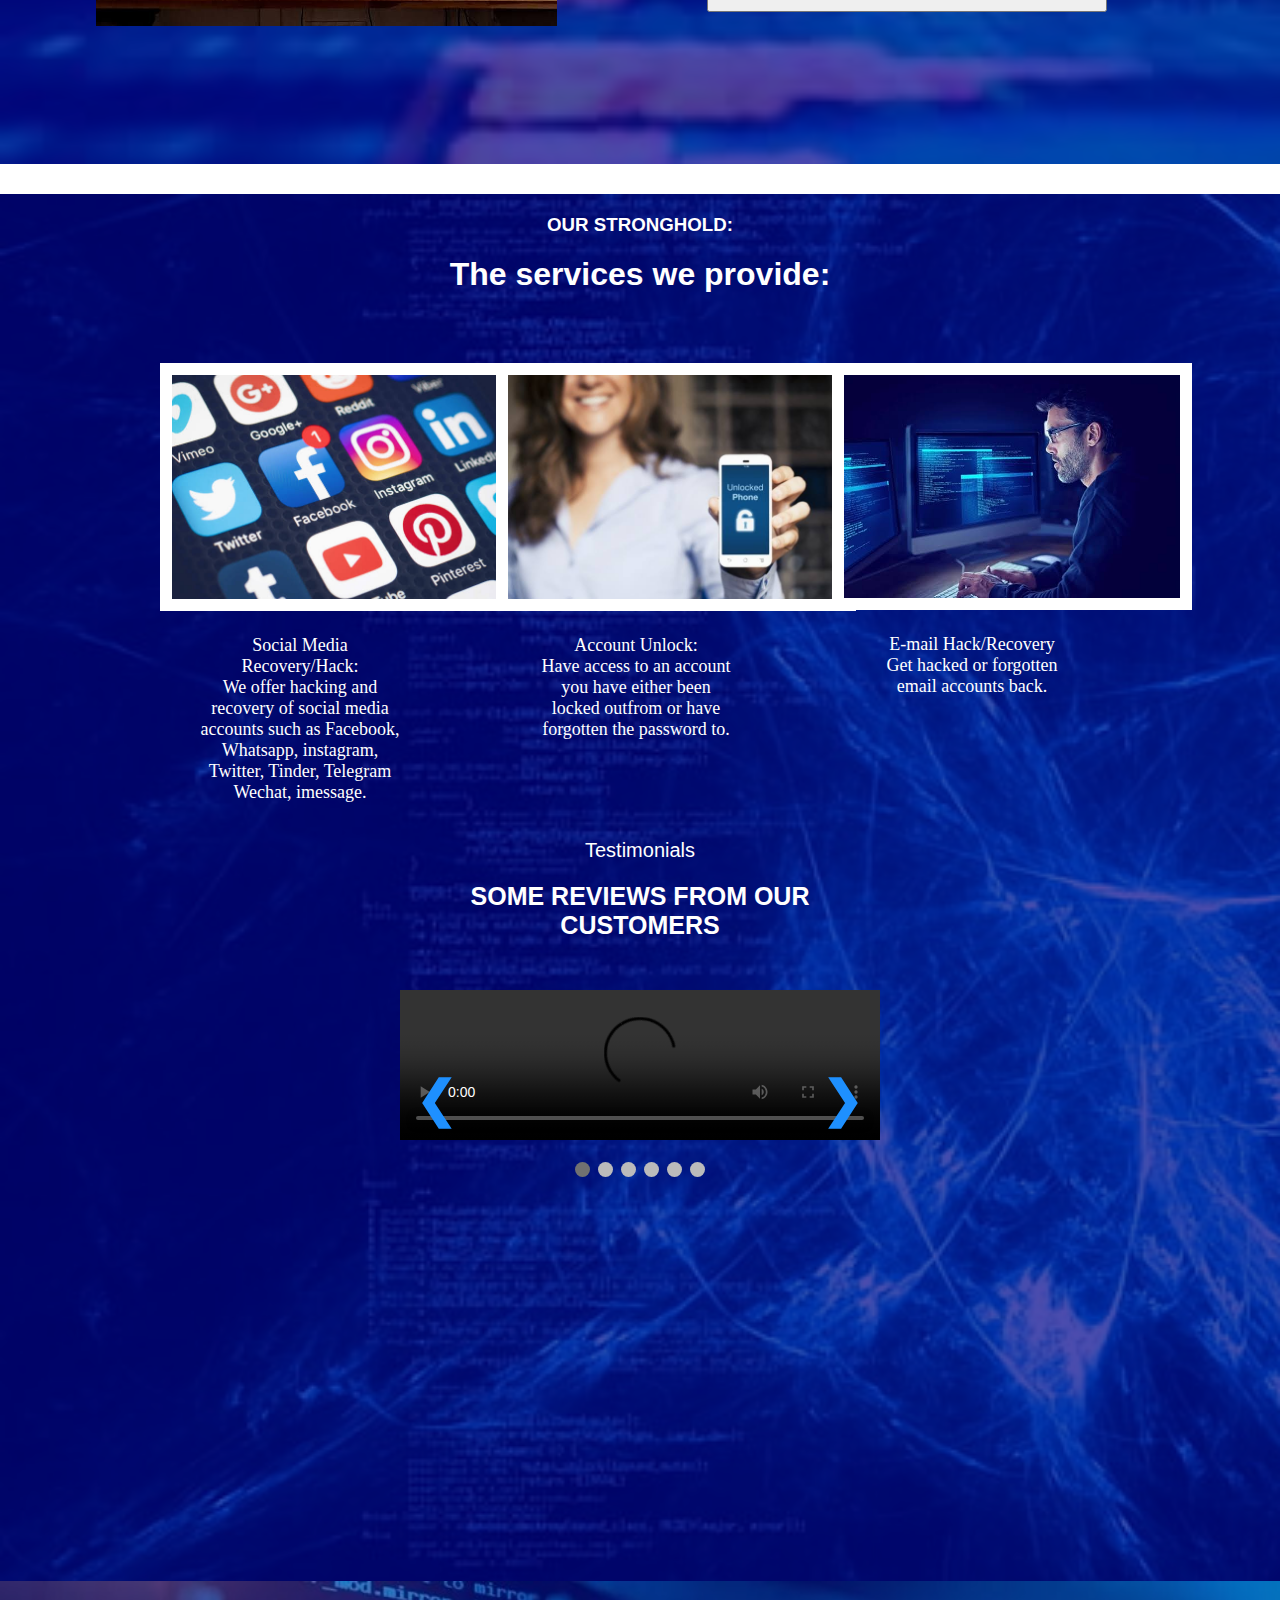
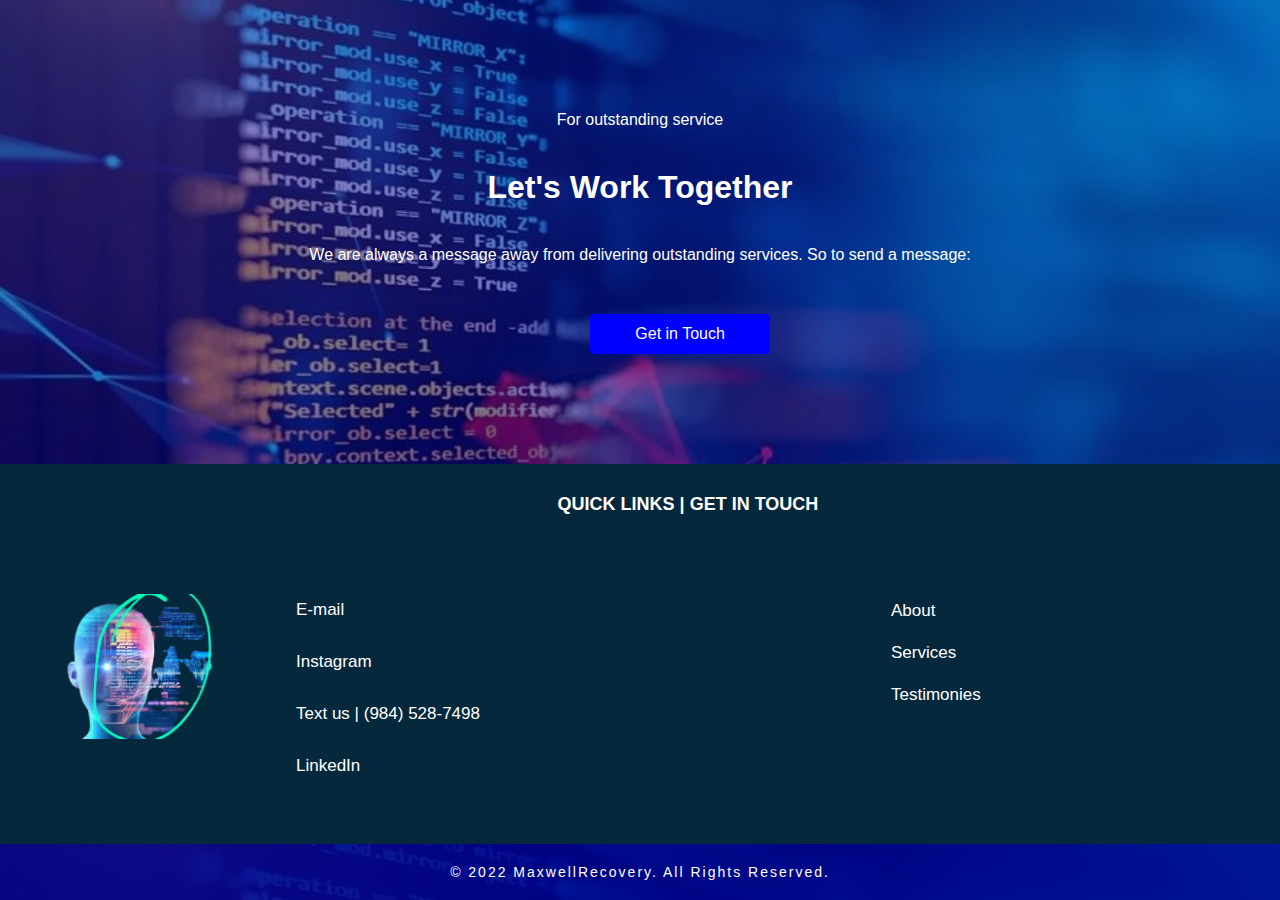
==== commit b9b219ae: "Update index.html" ====
--- a/index.html
+++ b/index.html
@@ -6,7 +6,7 @@
         <meta charset="UTF-8">
         <meta name="description" content="All social media recovery servies.">
         <meta name="keywords" content="maxwellrecovery,hacked, recover,social media,recover hacked account">
-        <meta name="viewport" content="width=device-width,initial-scale=0.5">
+        <meta name="viewport" content="width=device-width,initial-scale=-0.5">
         <meta name="robots" content="index, follow">
     
     <link rel="icon" href="images/logo.png" />
